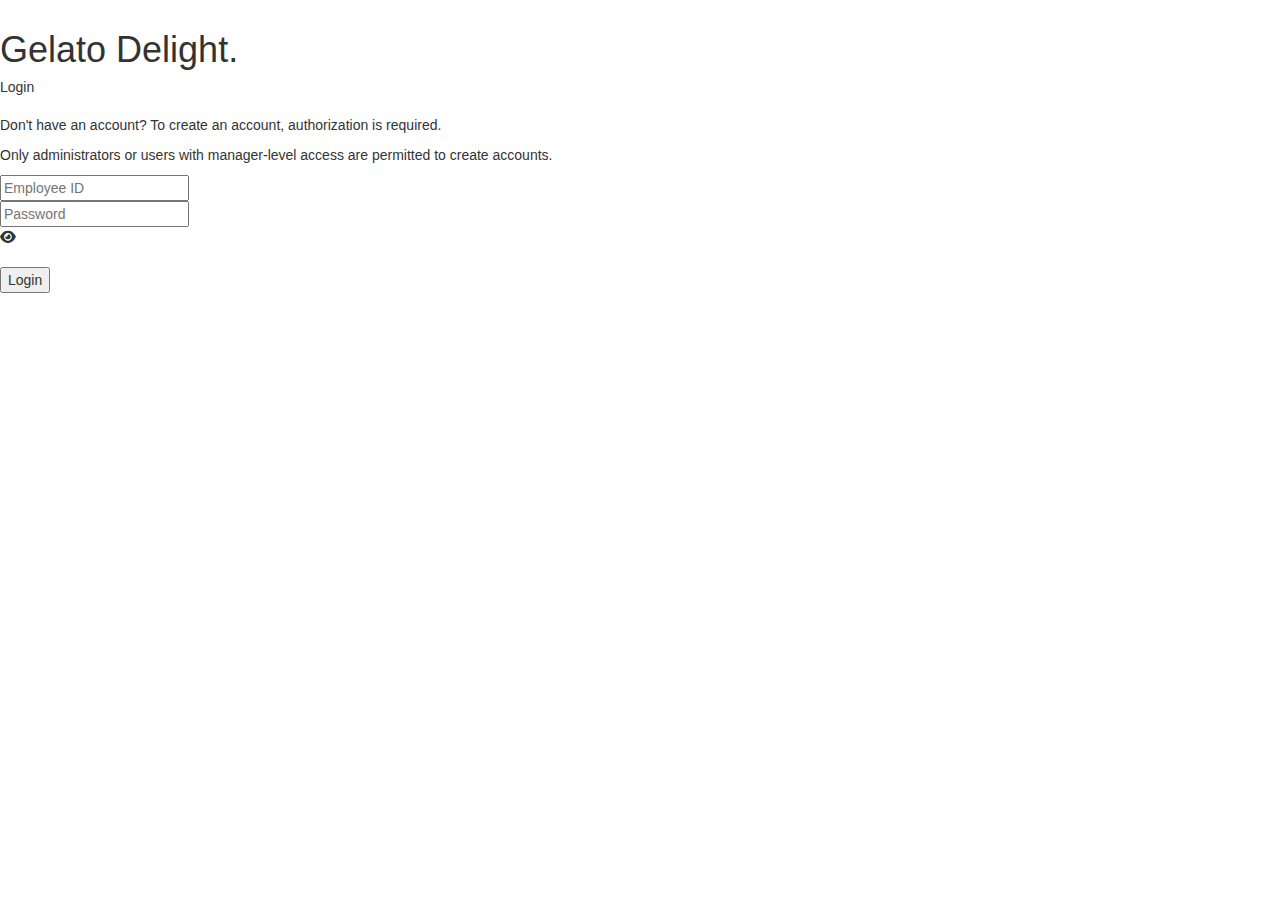
==== index.html @ 48a7ad69 "new file:   admin/add.html 	new file:   admin/css/style.css 	new file:   admin/image/favicon.png 	ne" ====
<!DOCTYPE html>
<html lang="en">
<head>
	<meta charset="UTF-8">
	<meta name="viewport" content="width=device-width, initial-scale=1.0">
	<title>Gelato Delight</title>

	<link rel="icon" type="image/x-icon" href="./image/favicon.png">

	<link href="https://fonts.googleapis.com/css?family=Open+Sans" rel="stylesheet">
	<link href="https://cdnjs.cloudflare.com/ajax/libs/font-awesome/6.4.2/css/all.min.css" rel="stylesheet" type="text/css">
	<link rel="stylesheet" href="https://maxcdn.bootstrapcdn.com/bootstrap/3.3.6/css/bootstrap.min.css">
	
	
</head>

<body>


	<div class="box-wrap" style="margin-top: 30px;">
		<div class="left">
			<div class="overlay">
				<h1>Gelato Delight.</h1>
			</div>
		</div>
		
		<div class="right">
			<h5 style="margin-bottom: 20px;">Login</h5>
			<p>Don't have an account? To create an account, authorization is required.</p>
			<p>Only administrators or users with manager-level access are permitted to create accounts.</p>

			<div class="inputs">
			  <div id="error-response"></div>
			  <form id="loginForm">
				  <div class="input-wrapper">
						<input type="text" id="employeeid" class="keyboard" placeholder="Employee ID" autocomplete="off">
					</div>
					<div class="input-wrapper">
						<input type="password" id="password" class="keyboard" placeholder="Password" autocomplete="off" />
						<div class="input-icon" id="icon">
							<i class="fas fa-eye"></i>
						</div>
					</div>
					<br>
			    <button type="submit">Login</button>
			  </form>
			</div>
		</div>
	</div>

	<script src="https://ajax.googleapis.com/ajax/libs/jquery/1.11.3/jquery.min.js"></script>
	<script src="https://maxcdn.bootstrapcdn.com/bootstrap/3.3.6/js/bootstrap.min.js"></script>
	
	
	
		
		  
		
	
</body>
</html>
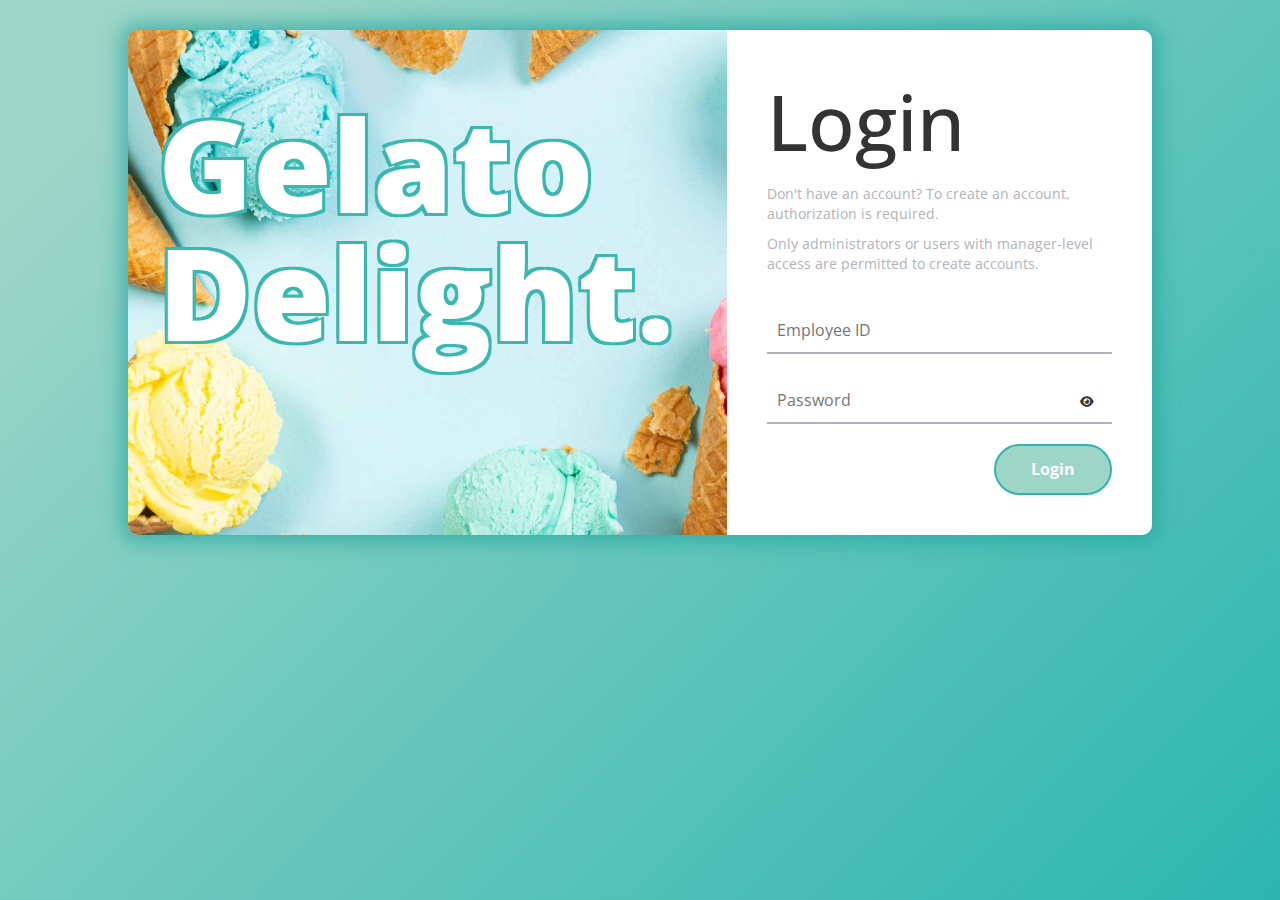
==== commit 6d51b7a2: "Merge branch 'main' of https://github.com/vhianletrodo/Gelato-Delight" ====
--- a/index.html
+++ b/index.html
@@ -10,7 +10,8 @@
 	<link href="https://fonts.googleapis.com/css?family=Open+Sans" rel="stylesheet">
 	<link href="https://cdnjs.cloudflare.com/ajax/libs/font-awesome/6.4.2/css/all.min.css" rel="stylesheet" type="text/css">
 	<link rel="stylesheet" href="https://maxcdn.bootstrapcdn.com/bootstrap/3.3.6/css/bootstrap.min.css">
-	
+	<link rel="stylesheet" href="./css/jqbtk.css">
+	<link rel="stylesheet" href="./css/style.css">
 	
 </head>
 
@@ -50,7 +51,13 @@
 
 	<script src="https://ajax.googleapis.com/ajax/libs/jquery/1.11.3/jquery.min.js"></script>
 	<script src="https://maxcdn.bootstrapcdn.com/bootstrap/3.3.6/js/bootstrap.min.js"></script>
-	
+	<script src="./js/jqbtk.js"></script>
+	<script src="./js/script.js"></script>
+	<script>
+		$(function() {
+		  $('.keyboard').keyboard();
+		});
+	</script>
 	
 	
 		
@@ -58,4 +65,4 @@
 		
 	
 </body>
-</html>+</html>
--- a/css/jqbtk.css
+++ b/css/jqbtk.css
@@ -0,0 +1,33 @@
+.jqbtk-row  {
+	text-align: center;
+}
+.jqbtk-container .btn {
+	font-size: 1.5em;
+	width: 2.2em;
+	height: 2em;
+	text-align: center;
+	margin: 2px;
+}
+.jqbtk-container .jqbtk-space {
+	width: 12em;
+}
+.jqbtk-container .jqbtk-shift {
+	width: 4.4em;
+}
+.jqbtk-container .jqbtk-enter {
+	width: 4em;
+}
+.popover {
+	max-width: 800px;
+}
+.keyboard-container{
+	overflow: hidden;
+	position:relative;
+}
+.keyboard-container .popover{
+	left:0px !important;
+	top:0px !important;
+	width:100%;
+	height:100%;
+	border:none;
+}
--- a/css/style.css
+++ b/css/style.css
@@ -0,0 +1,157 @@
+body {
+  background-image: linear-gradient(135deg, #9dd5c7 10%, #2cb6af 100%);
+  background-size: cover;
+  background-repeat: no-repeat;
+  background-attachment: fixed;
+  font-family: "Open Sans", sans-serif;
+  color: #333333;
+}
+
+.box-wrap {
+  margin: 0 auto;
+  width: 80%;
+  background: #FFFFFF;
+  border-radius: 10px;
+  overflow: hidden;
+  display: flex;
+  flex: 1 1 100%;
+  align-items: stretch;
+  justify-content: space-between;
+  box-shadow: 0 0 20px 6px rgb(30 164 157 / 70%);
+}
+@media (max-width: 980px) {
+  .box-wrap {
+    flex-flow: wrap;
+    text-align: center;
+    align-content: center;
+    align-items: center;
+  }
+}
+.box-wrap div {
+  height: auto;
+}
+.box-wrap .left {
+  color: #FFFFFF;
+  background-size: cover;
+  background-repeat: no-repeat;
+  background-image: url("../image/ice-cream-sugar.jpg");
+  overflow: hidden;
+}
+.box-wrap .left .overlay {
+  padding: 30px;
+  width: 100%;
+  height: 100%;
+  /*background: #5961f9ad;*/
+  overflow: hidden;
+  box-sizing: border-box;
+}
+.box-wrap .left .overlay h1 {
+  font-size: 10vmax;
+  line-height: 1;
+  font-weight: 900;
+  margin-top: 40px;
+  margin-bottom: 20px;
+  text-shadow: -3px -3px 0 #3ab8b0, 
+              3px -3px 0 #3ab8b0, 
+              -3px 3px 0 #3ab8b0, 
+              3px 3px 0 #3ab8b0;
+}
+.box-wrap .left .overlay span p {
+  margin-top: 30px;
+  font-weight: 900;
+}
+.box-wrap .left .overlay span a {
+  background: #3b5998;
+  color: #FFFFFF;
+  margin-top: 10px;
+  padding: 14px 50px;
+  border-radius: 100px;
+  display: inline-block;
+  box-shadow: 0 3px 6px 1px #042d4657;
+}
+.box-wrap .left .overlay span a:last-child {
+  background: #1dcaff;
+  margin-left: 30px;
+}
+.box-wrap .right {
+  padding: 40px;
+  overflow: hidden;
+}
+@media (max-width: 980px) {
+  .box-wrap .right {
+    width: 100%;
+  }
+}
+.box-wrap .right h5 {
+  font-size: 6vmax;
+  /*line-height: 0;*/
+}
+.box-wrap .right p {
+  font-size: 14px;
+  color: #B0B3B9;
+}
+.box-wrap .right .inputs {
+  overflow: hidden;
+}
+.box-wrap .right input {
+  width: 100%;
+  padding: 10px;
+  font-size: 16px;
+  border: none;
+  outline: none;
+  border-bottom: 2px solid #B0B3B9;
+}
+
+.box-wrap .right .input-wrapper {
+  position: relative;
+  margin-top: 25px;
+}
+
+.box-wrap .right .input-wrapper .input-icon {
+  position: absolute;
+  top: 0;
+  right: 10px;
+  width: 30px;
+  height: 100%;
+  display: flex;
+  align-items: center;
+  justify-content: center;
+  cursor: pointer;
+}
+
+.box-wrap .right .input-wrapper .input-icon i {
+  font-size: 1.2rem;
+}
+
+
+.box-wrap .right button {
+  float: right;
+  color: #fff;
+  font-size: 16px;
+  padding: 12px 35px;
+  border-radius: 50px;
+  display: inline-block;
+  font-weight: 700;
+  border: 0;
+  outline: 0;
+  cursor: pointer;
+  background: #9dd5c7;
+  -webkit-transition: all .4s ease;
+  transition: all .4s ease;
+  border: 2px solid #2cb6af;
+}
+.box-wrap .right button:hover,
+.box-wrap .right button:active,
+.box-wrap .right button:focus {
+  background: #2cb6af;
+
+}
+
+.error-text {
+  padding: 10px 15px;
+  font-size: 14px;
+  background-color: #fed3d4;
+  color: #521515;
+  text-align: center;
+  font-weight: 700;
+}
